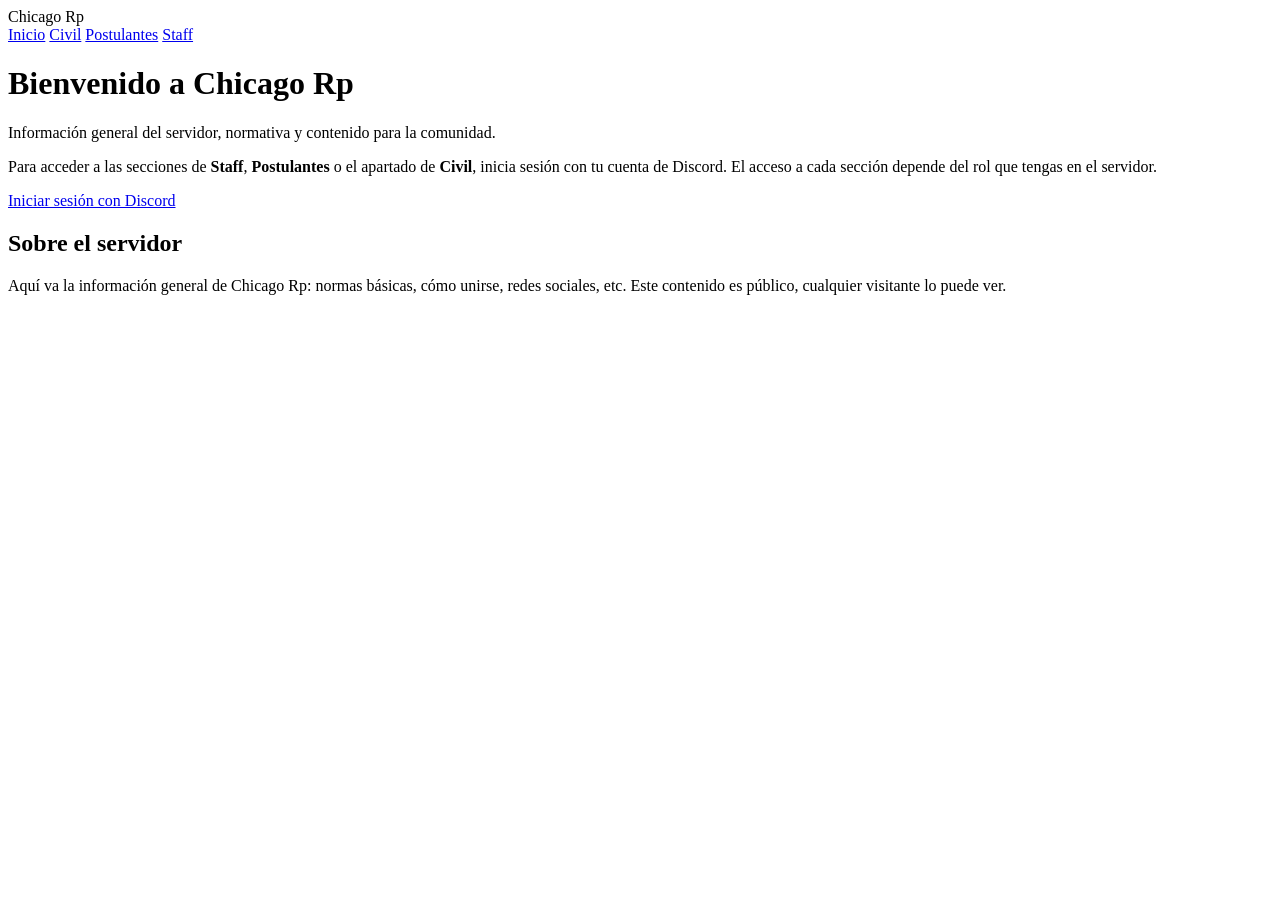
==== index.html @ 38764340 "Add files via upload" ====
<!DOCTYPE html>
<html lang="es">
<head>
  <meta charset="UTF-8" />
  <meta name="viewport" content="width=device-width, initial-scale=1.0" />
  <title>Chicago Rp</title>
  <link rel="stylesheet" href="/css/style.css" />
</head>
<body>
  <header>
    <div class="marca">Chicago Rp</div>
    <nav>
      <a href="/">Inicio</a>
      <a href="/civil/">Civil</a>
      <a href="/postulantes/">Postulantes</a>
      <a href="/staff/">Staff</a>
    </nav>
  </header>

  <main>
    <div id="aviso"></div>

    <div class="card">
      <h1>Bienvenido a Chicago Rp</h1>
      <p class="muted">
        Información general del servidor, normativa y contenido para la comunidad.
      </p>
      <p>
        Para acceder a las secciones de <strong>Staff</strong>, <strong>Postulantes</strong>
        o el apartado de <strong>Civil</strong>, inicia sesión con tu cuenta de Discord.
        El acceso a cada sección depende del rol que tengas en el servidor.
      </p>
      <a class="btn" href="/api/login">Iniciar sesión con Discord</a>
    </div>

    <div class="card">
      <h2>Sobre el servidor</h2>
      <p>
        Aquí va la información general de Chicago Rp: normas básicas, cómo unirse,
        redes sociales, etc. Este contenido es público, cualquier visitante lo puede ver.
      </p>
    </div>
  </main>

  <script>
    // Muestra un aviso si el usuario fue redirigido aquí por no tener el rol necesario
    const params = new URLSearchParams(window.location.search);
    if (params.get("acceso") === "denegado") {
      document.getElementById("aviso").innerHTML =
        '<div class="aviso-error">No tienes el rol necesario para ver esa sección.</div>';
    }
  </script>
</body>
</html>
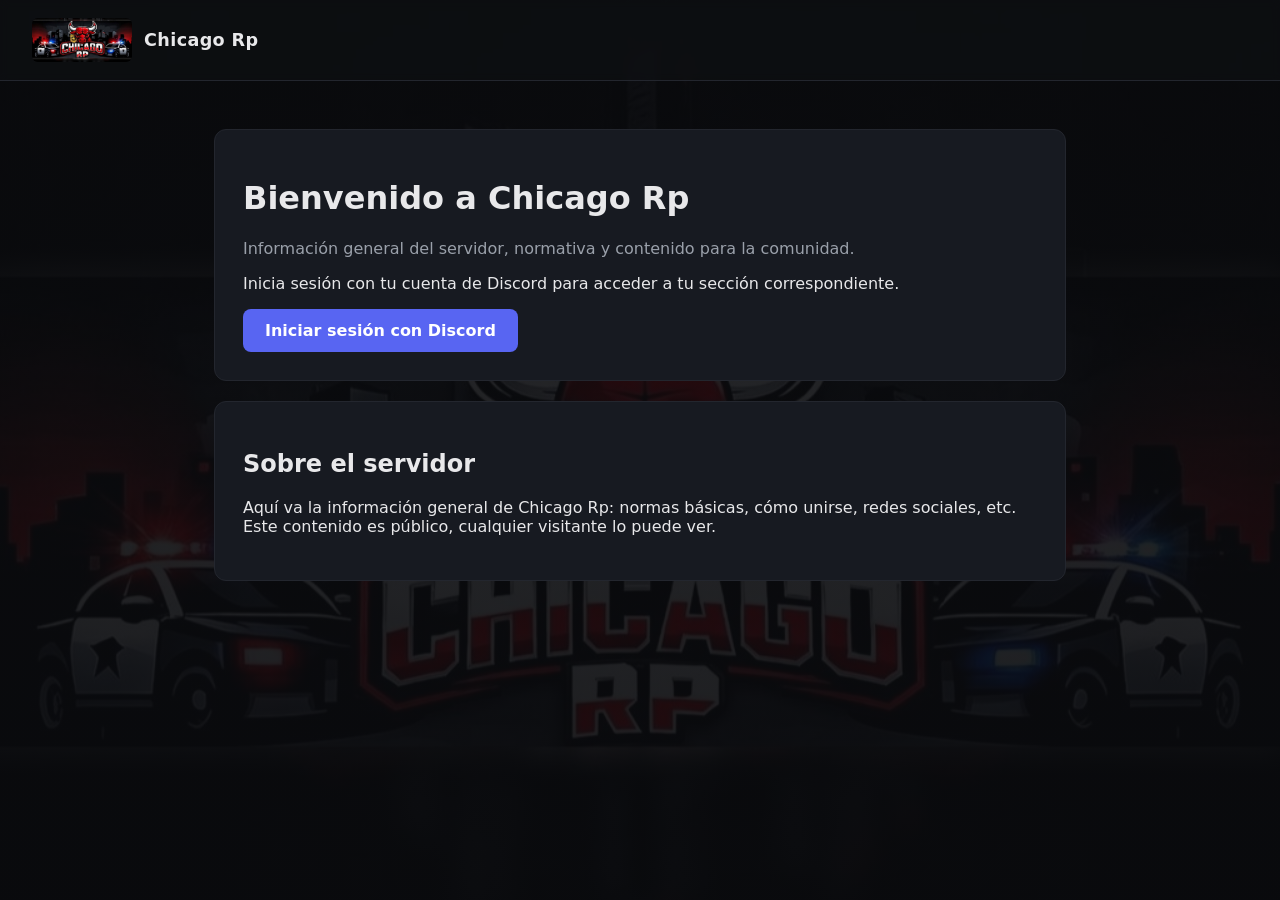
==== commit 1e70827f: "cambiar todo" ====
--- a/index.html
+++ b/index.html
@@ -4,51 +4,88 @@
   <meta charset="UTF-8" />
   <meta name="viewport" content="width=device-width, initial-scale=1.0" />
   <title>Chicago Rp</title>
+  <link rel="icon" type="image/png" href="/images/favicon.png" />
   <link rel="stylesheet" href="/css/style.css" />
 </head>
 <body>
   <header>
-    <div class="marca">Chicago Rp</div>
-    <nav>
-      <a href="/">Inicio</a>
-      <a href="/civil/">Civil</a>
-      <a href="/postulantes/">Postulantes</a>
-      <a href="/staff/">Staff</a>
+    <div class="marca">
+      <img src="/images/logo-header.png" alt="Chicago Rp" />
+      <span>Chicago Rp</span>
+    </div>
+    <nav id="nav-derecha">
+      <!-- Se llena con JavaScript segun si hay sesion o no -->
     </nav>
   </header>
 
   <main>
     <div id="aviso"></div>
-
-    <div class="card">
-      <h1>Bienvenido a Chicago Rp</h1>
-      <p class="muted">
-        Información general del servidor, normativa y contenido para la comunidad.
-      </p>
-      <p>
-        Para acceder a las secciones de <strong>Staff</strong>, <strong>Postulantes</strong>
-        o el apartado de <strong>Civil</strong>, inicia sesión con tu cuenta de Discord.
-        El acceso a cada sección depende del rol que tengas en el servidor.
-      </p>
-      <a class="btn" href="/api/login">Iniciar sesión con Discord</a>
-    </div>
-
-    <div class="card">
-      <h2>Sobre el servidor</h2>
-      <p>
-        Aquí va la información general de Chicago Rp: normas básicas, cómo unirse,
-        redes sociales, etc. Este contenido es público, cualquier visitante lo puede ver.
-      </p>
+    <div id="contenido">
+      <!-- Se llena con JavaScript -->
     </div>
   </main>
 
   <script>
-    // Muestra un aviso si el usuario fue redirigido aquí por no tener el rol necesario
     const params = new URLSearchParams(window.location.search);
     if (params.get("acceso") === "denegado") {
       document.getElementById("aviso").innerHTML =
         '<div class="aviso-error">No tienes el rol necesario para ver esa sección.</div>';
     }
+
+    async function cargar() {
+      const nav = document.getElementById("nav-derecha");
+      const contenido = document.getElementById("contenido");
+
+      let sesion = { loggedIn: false };
+      try {
+        const res = await fetch("/api/me");
+        sesion = await res.json();
+      } catch (e) {
+        sesion = { loggedIn: false };
+      }
+
+      if (!sesion.loggedIn) {
+        // Vista SIN sesion: no se muestran las categorias
+        nav.innerHTML = "";
+        contenido.innerHTML = `
+          <div class="card">
+            <h1>Bienvenido a Chicago Rp</h1>
+            <p class="muted">Información general del servidor, normativa y contenido para la comunidad.</p>
+            <p>Inicia sesión con tu cuenta de Discord para acceder a tu sección correspondiente.</p>
+            <a class="btn" href="/api/login">Iniciar sesión con Discord</a>
+          </div>
+          <div class="card">
+            <h2>Sobre el servidor</h2>
+            <p>Aquí va la información general de Chicago Rp: normas básicas, cómo unirse, redes sociales, etc. Este contenido es público, cualquier visitante lo puede ver.</p>
+          </div>
+        `;
+      } else {
+        // Vista CON sesion: se muestran los 3 cuadros
+        nav.innerHTML = `<a href="/api/logout">Cerrar sesión</a>`;
+        contenido.innerHTML = `
+          <div class="card centro">
+            <h1>Bienvenido, ${sesion.username}</h1>
+            <p class="muted">Elige a qué sección quieres entrar.</p>
+          </div>
+          <div class="secciones-grid">
+            <a class="seccion-cuadro" href="/civil/">
+              <div class="icono">🧑</div>
+              <div class="nombre">Civil</div>
+            </a>
+            <a class="seccion-cuadro" href="/postulantes/">
+              <div class="icono">📋</div>
+              <div class="nombre">Postulante</div>
+            </a>
+            <a class="seccion-cuadro" href="/staff/">
+              <div class="icono">🛡️</div>
+              <div class="nombre">Staff</div>
+            </a>
+          </div>
+        `;
+      }
+    }
+
+    cargar();
   </script>
 </body>
-</html>
+</html>
--- a/css/style.css
+++ b/css/style.css
@@ -0,0 +1,158 @@
+:root {
+  --bg: #0f1115;
+  --card: #171a21;
+  --text: #e8e8ea;
+  --muted: #9aa0aa;
+  --accent: #5865F2;
+  --danger: #ef4444;
+}
+
+* { box-sizing: border-box; }
+
+html, body {
+  margin: 0;
+  min-height: 100vh;
+}
+
+body {
+  font-family: system-ui, -apple-system, "Segoe UI", Roboto, sans-serif;
+  color: var(--text);
+  background:
+    linear-gradient(rgba(10, 11, 14, 0.88), rgba(10, 11, 14, 0.92)),
+    url('/images/fondo.jpg') center top / cover no-repeat fixed;
+  min-height: 100vh;
+}
+
+header {
+  padding: 18px 32px;
+  border-bottom: 1px solid #23262e;
+  display: flex;
+  align-items: center;
+  justify-content: space-between;
+  background: rgba(15, 17, 21, 0.6);
+  backdrop-filter: blur(4px);
+}
+
+header .marca {
+  display: flex;
+  align-items: center;
+  gap: 12px;
+  font-weight: 700;
+  font-size: 1.1rem;
+  letter-spacing: 0.02em;
+}
+
+header .marca img {
+  height: 44px;
+  width: auto;
+  border-radius: 6px;
+}
+
+nav a {
+  color: var(--muted);
+  text-decoration: none;
+  margin-left: 20px;
+  font-size: 0.95rem;
+}
+
+nav a:hover { color: var(--text); }
+
+main {
+  max-width: 900px;
+  margin: 0 auto;
+  padding: 48px 24px;
+}
+
+.card {
+  background: var(--card);
+  border: 1px solid #23262e;
+  border-radius: 12px;
+  padding: 28px;
+  margin-bottom: 20px;
+}
+
+.btn {
+  display: inline-block;
+  background: var(--accent);
+  color: white;
+  padding: 12px 22px;
+  border-radius: 8px;
+  text-decoration: none;
+  font-weight: 600;
+  border: none;
+  cursor: pointer;
+}
+
+.btn:hover { opacity: 0.9; }
+
+.aviso-error {
+  background: rgba(239, 68, 68, 0.12);
+  border: 1px solid var(--danger);
+  color: #fca5a5;
+  padding: 14px 18px;
+  border-radius: 8px;
+  margin-bottom: 20px;
+}
+
+.muted { color: var(--muted); }
+
+form label {
+  display: block;
+  margin-top: 16px;
+  margin-bottom: 6px;
+  font-size: 0.9rem;
+  color: var(--muted);
+}
+
+form input, form textarea, form select {
+  width: 100%;
+  padding: 10px 12px;
+  border-radius: 8px;
+  border: 1px solid #2a2e38;
+  background: #10131a;
+  color: var(--text);
+  font-family: inherit;
+}
+
+/* Cuadros de acceso (Civil / Postulante / Staff) */
+.secciones-grid {
+  display: grid;
+  grid-template-columns: repeat(3, 1fr);
+  gap: 20px;
+  margin-top: 12px;
+}
+
+@media (max-width: 700px) {
+  .secciones-grid { grid-template-columns: 1fr; }
+}
+
+.seccion-cuadro {
+  display: block;
+  background: var(--card);
+  border: 1px solid #2a2e38;
+  border-radius: 14px;
+  padding: 32px 20px;
+  text-align: center;
+  text-decoration: none;
+  color: var(--text);
+  transition: transform 0.15s ease, border-color 0.15s ease;
+}
+
+.seccion-cuadro:hover {
+  transform: translateY(-4px);
+  border-color: var(--accent);
+}
+
+.seccion-cuadro .icono {
+  font-size: 2.2rem;
+  margin-bottom: 10px;
+}
+
+.seccion-cuadro .nombre {
+  font-weight: 700;
+  font-size: 1.1rem;
+}
+
+.centro {
+  text-align: center;
+}
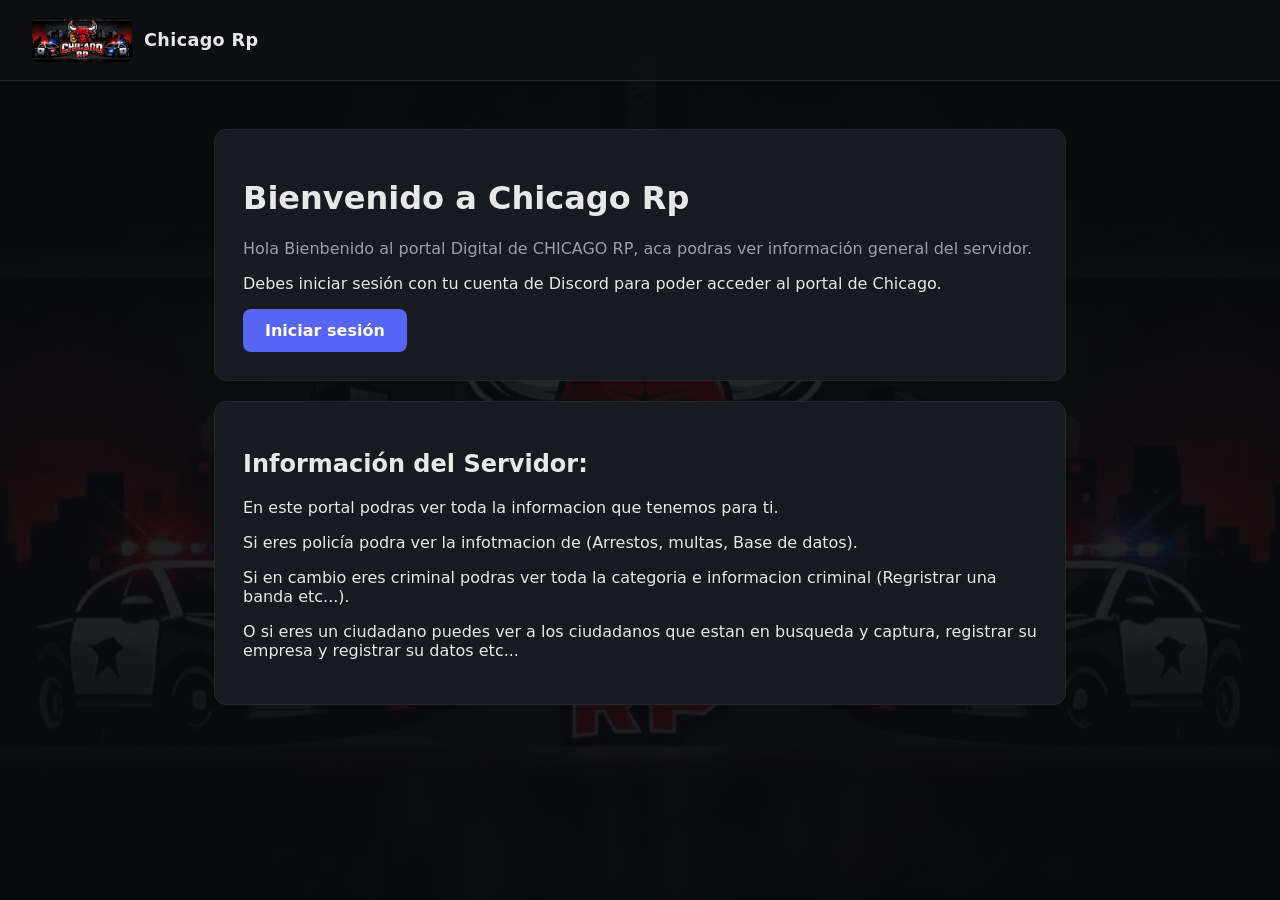
==== commit 60123e2a: "Merge branch 'main' of https://github.com/martinesP0923/chicagorp-web confirmar proceso" ====
--- a/index.html
+++ b/index.html
@@ -45,22 +45,23 @@
       }
 
       if (!sesion.loggedIn) {
-        // Vista SIN sesion: no se muestran las categorias
         nav.innerHTML = "";
         contenido.innerHTML = `
           <div class="card">
             <h1>Bienvenido a Chicago Rp</h1>
-            <p class="muted">Información general del servidor, normativa y contenido para la comunidad.</p>
-            <p>Inicia sesión con tu cuenta de Discord para acceder a tu sección correspondiente.</p>
-            <a class="btn" href="/api/login">Iniciar sesión con Discord</a>
+            <p class="muted">Hola Bienbenido al portal Digital de CHICAGO RP, aca podras ver información general del servidor.</p>
+            <p>Debes iniciar sesión con tu cuenta de Discord para poder acceder al portal de Chicago.</p>
+            <a class="btn" href="/api/login">Iniciar sesión</a>
           </div>
           <div class="card">
-            <h2>Sobre el servidor</h2>
-            <p>Aquí va la información general de Chicago Rp: normas básicas, cómo unirse, redes sociales, etc. Este contenido es público, cualquier visitante lo puede ver.</p>
-          </div>
+            <h2>Información del Servidor:</h2>
+            <p>En este portal podras ver toda la informacion que tenemos para ti.</p>
+            <p>Si eres policía podra ver la infotmacion de (Arrestos, multas, Base de datos).</p>
+            <p>Si en cambio eres criminal podras ver toda la categoria e informacion criminal (Regristrar una banda etc...).</p>
+            <p>O si eres un ciudadano puedes ver a los ciudadanos que estan en busqueda y captura, registrar su empresa y registrar su datos etc...</p>
+           </div>
         `;
       } else {
-        // Vista CON sesion: se muestran los 3 cuadros
         nav.innerHTML = `<a href="/api/logout">Cerrar sesión</a>`;
         contenido.innerHTML = `
           <div class="card centro">
@@ -72,9 +73,13 @@
               <div class="icono">🧑</div>
               <div class="nombre">Civil</div>
             </a>
-            <a class="seccion-cuadro" href="/postulantes/">
-              <div class="icono">📋</div>
-              <div class="nombre">Postulante</div>
+            <a class="seccion-cuadro" href="/policia/">
+              <div class="icono">👮</div>
+              <div class="nombre">Policía</div>
+            </a>
+            <a class="seccion-cuadro" href="/criminal/">
+              <div class="icono">🕶️</div>
+              <div class="nombre">Criminal</div>
             </a>
             <a class="seccion-cuadro" href="/staff/">
               <div class="icono">🛡️</div>
--- a/css/style.css
+++ b/css/style.css
@@ -117,12 +117,16 @@
 /* Cuadros de acceso (Civil / Postulante / Staff) */
 .secciones-grid {
   display: grid;
-  grid-template-columns: repeat(3, 1fr);
+  grid-template-columns: repeat(4, 1fr);
   gap: 20px;
   margin-top: 12px;
 }
 
-@media (max-width: 700px) {
+@media (max-width: 900px) {
+  .secciones-grid { grid-template-columns: repeat(2, 1fr); }
+}
+
+@media (max-width: 480px) {
   .secciones-grid { grid-template-columns: 1fr; }
 }
 
